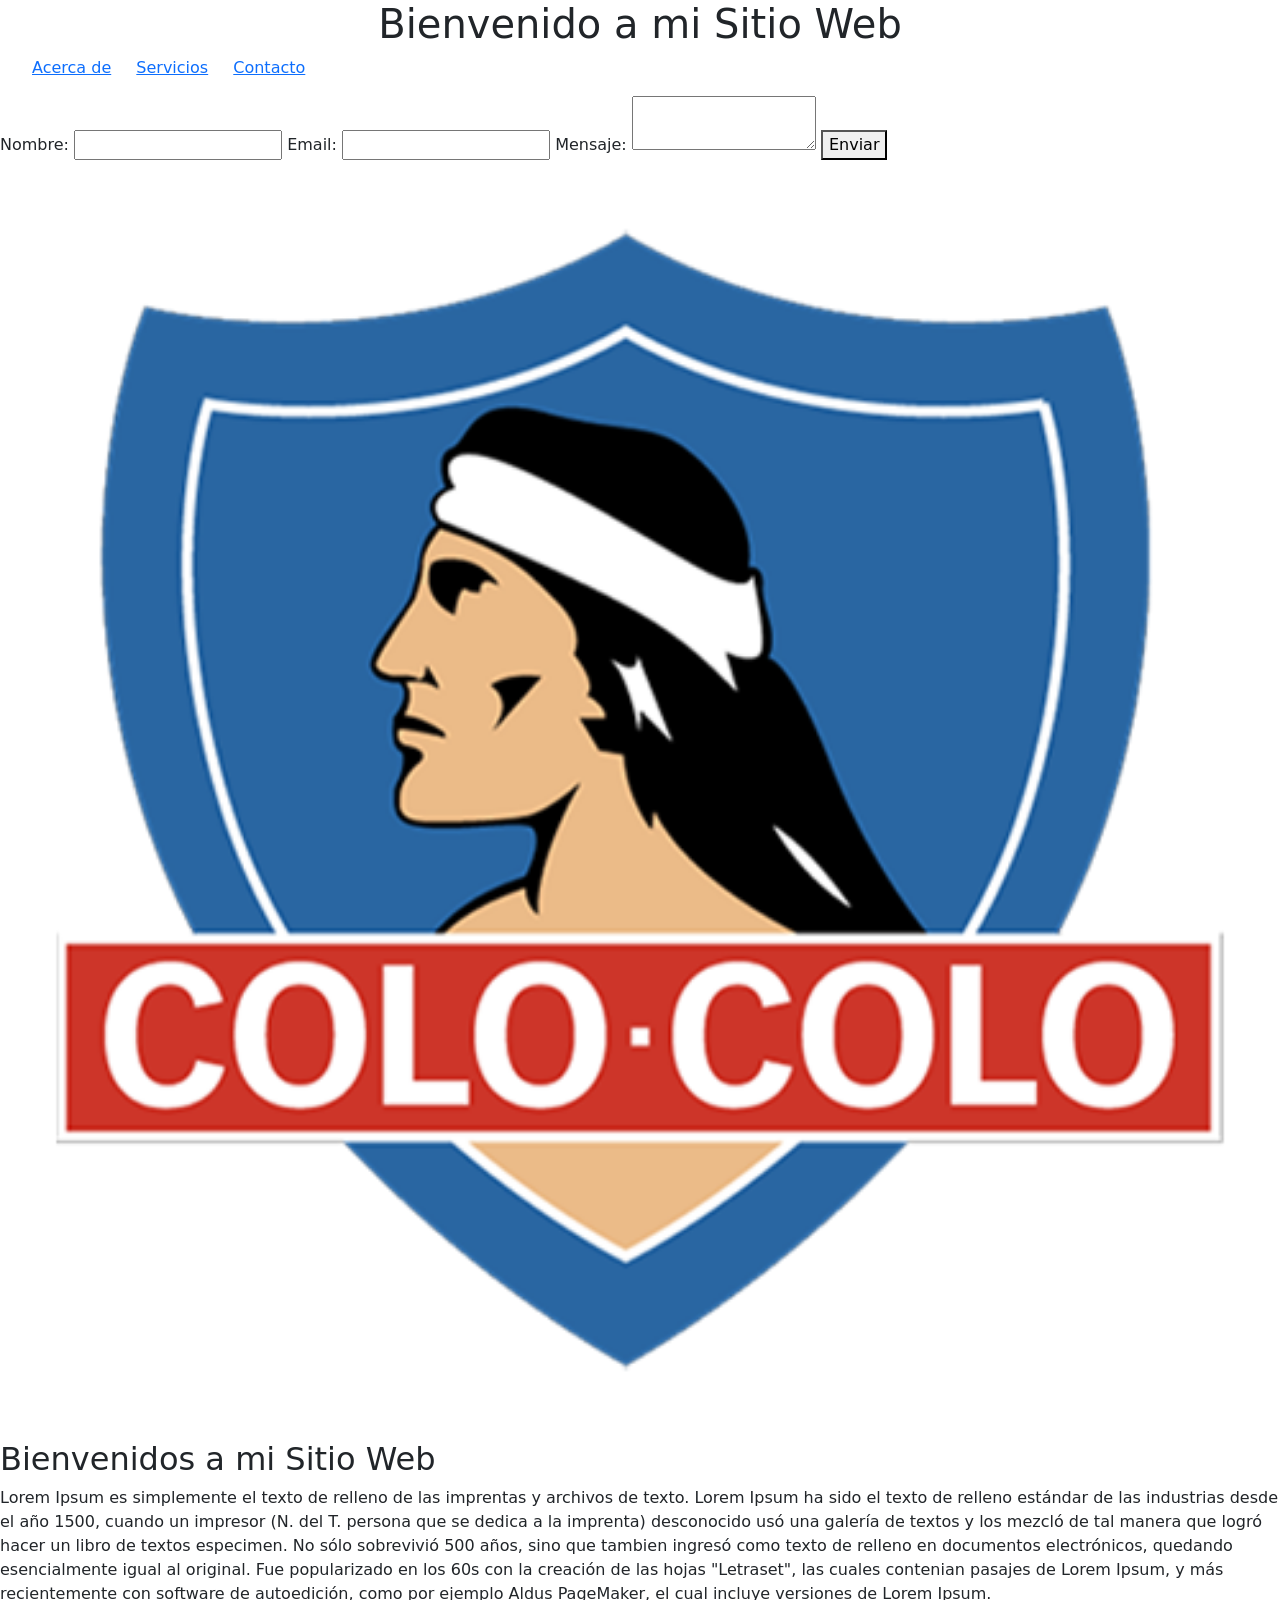
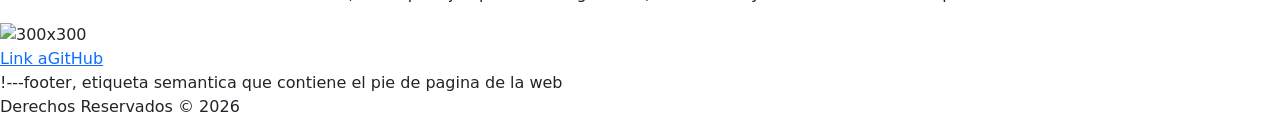
==== index.html @ 35bd5d10 "method get, clase programacion 22-09-26" ====
<!DOCTYPE html>
<html lang="en">
<head> <link rel="icon" href="img/colocolo.png">
    <meta charset="UTF-8">
    <meta name="viewport" content="width=device-width, initial-scale=1.0">
    <link rel="stylesheet" href="CSS/style.css">
    <link href="https://cdn.jsdelivr.net/npm/bootstrap@5.3.8/dist/css/bootstrap.min.css" rel="stylesheet" integrity="sha384-sRIl4kxILFvY47J16cr9ZwB07vP4J8+LH7qKQnuqkuIAvNWLzeN8tE5YBujZqJLB" crossorigin="anonymous">
    <script src="https://cdn.jsdelivr.net/npm/bootstrap@5.3.8/dist/js/bootstrap.bundle.min.js" integrity="sha384-FKyoEForCGlyvwx9Hj09JcYn3nv7wiPVlz7YYwJrWVcXK/BmnVDxM+D2scQbITxI" crossorigin="anonymous"></script>
    <title>Mi Primer Sitio</title>
</head> 
<body>
    <header style="text-align: center;">
        <h1> Bienvenido a mi Sitio Web</h1>
    </header> 
    <nav>
        <ul> 
            <li><a href="html/acercade.html">Acerca de</a></li>
            <li><a href="html/servicios.html">Servicios</a></li>
            <li><a href="html/contacto.html">Contacto</a></li>
        </ul>
    </nav>
    <form action="" method="get">
      <label for="nombre">Nombre:</label>
      <input type="text" id="nombre" name="nombre" required>
      <label for="email">Email:</label>
      <input type="email" id="email" name="email" required>
      <label for="mensaje">Mensaje:</label>
      <textarea id="mensaje" name="mensaje" required></textarea>
      <button type="submit">Enviar</button>
    </form>
    <div id="carouselExample" class="carousel slide">
  <div class="carousel-inner">
    <div class="carousel-item active">
      <img src="img/colocolo.png" class="d-block w-100" alt="20">
    </div>
    <div class="carousel-item">
      <img src="img/correa.jpeg" class="d-block w-100" alt="20">
    </div>
    <div class="carousel-item">
      <img src="img/lea hernandez.jpeg" class="d-block w-100" alt="20">
    </div>
  </div>
  <button class="carousel-control-prev" type="button" data-bs-target="#carouselExample" data-bs-slide="prev">
    <span class="carousel-control-prev-icon" aria-hidden="true"></span>
    <span class="visually-hidden">Previous</span>
  </button>
  <button class="carousel-control-next" type="button" data-bs-target="#carouselExample" data-bs-slide="next">
    <span class="carousel-control-next-icon" aria-hidden="true"></span>
    <span class="visually-hidden">Next</span>
  </button>
</div>
    <section>
        <article>
            <h2>Bienvenidos a mi Sitio Web</h2>
         <p>Lorem Ipsum es simplemente el texto de relleno de las imprentas y archivos de texto. Lorem Ipsum ha sido el texto de relleno estándar de las industrias desde el año 1500, cuando un impresor (N. del T. persona que se dedica a la imprenta) desconocido usó una galería de textos y los mezcló de tal manera que logró hacer un libro de textos especimen. No sólo sobrevivió 500 años, sino que tambien ingresó como texto de relleno en documentos electrónicos, quedando esencialmente igual al original. Fue popularizado en los 60s con la creación de las hojas "Letraset", las cuales contenian pasajes de Lorem Ipsum, y más recientemente con software de autoedición, como por ejemplo Aldus PageMaker, el cual incluye versiones de Lorem Ipsum.</p>
         <img src="https://media.dalealbo.cl/wp-content/uploads/sites/14/2024/08/31213228/a_uno_1104738_1_crop1566696190604jpg_242310155-1200x740.webp" alt="300x300" width="800" height="500">
        </article>
        <article>
            <a href="https://github.com/joakieff/Evaluaci-n_Formativa_Sitio_Web.git">Link aGitHub</a>
        </article>
    </section>

    !---footer, etiqueta semantica que contiene el pie de pagina de la web
    <footer>
        <p>Derechos Reservados &copy; 2026</p>
    </footer>
    <a href=""></a>
</body>
</html>
---- CSS/style.css ----
header {
    text-align: center;
}
body {
    background-color:darkseagreen
}
li {
    display: inline-block;
    margin-right: 20px;
}
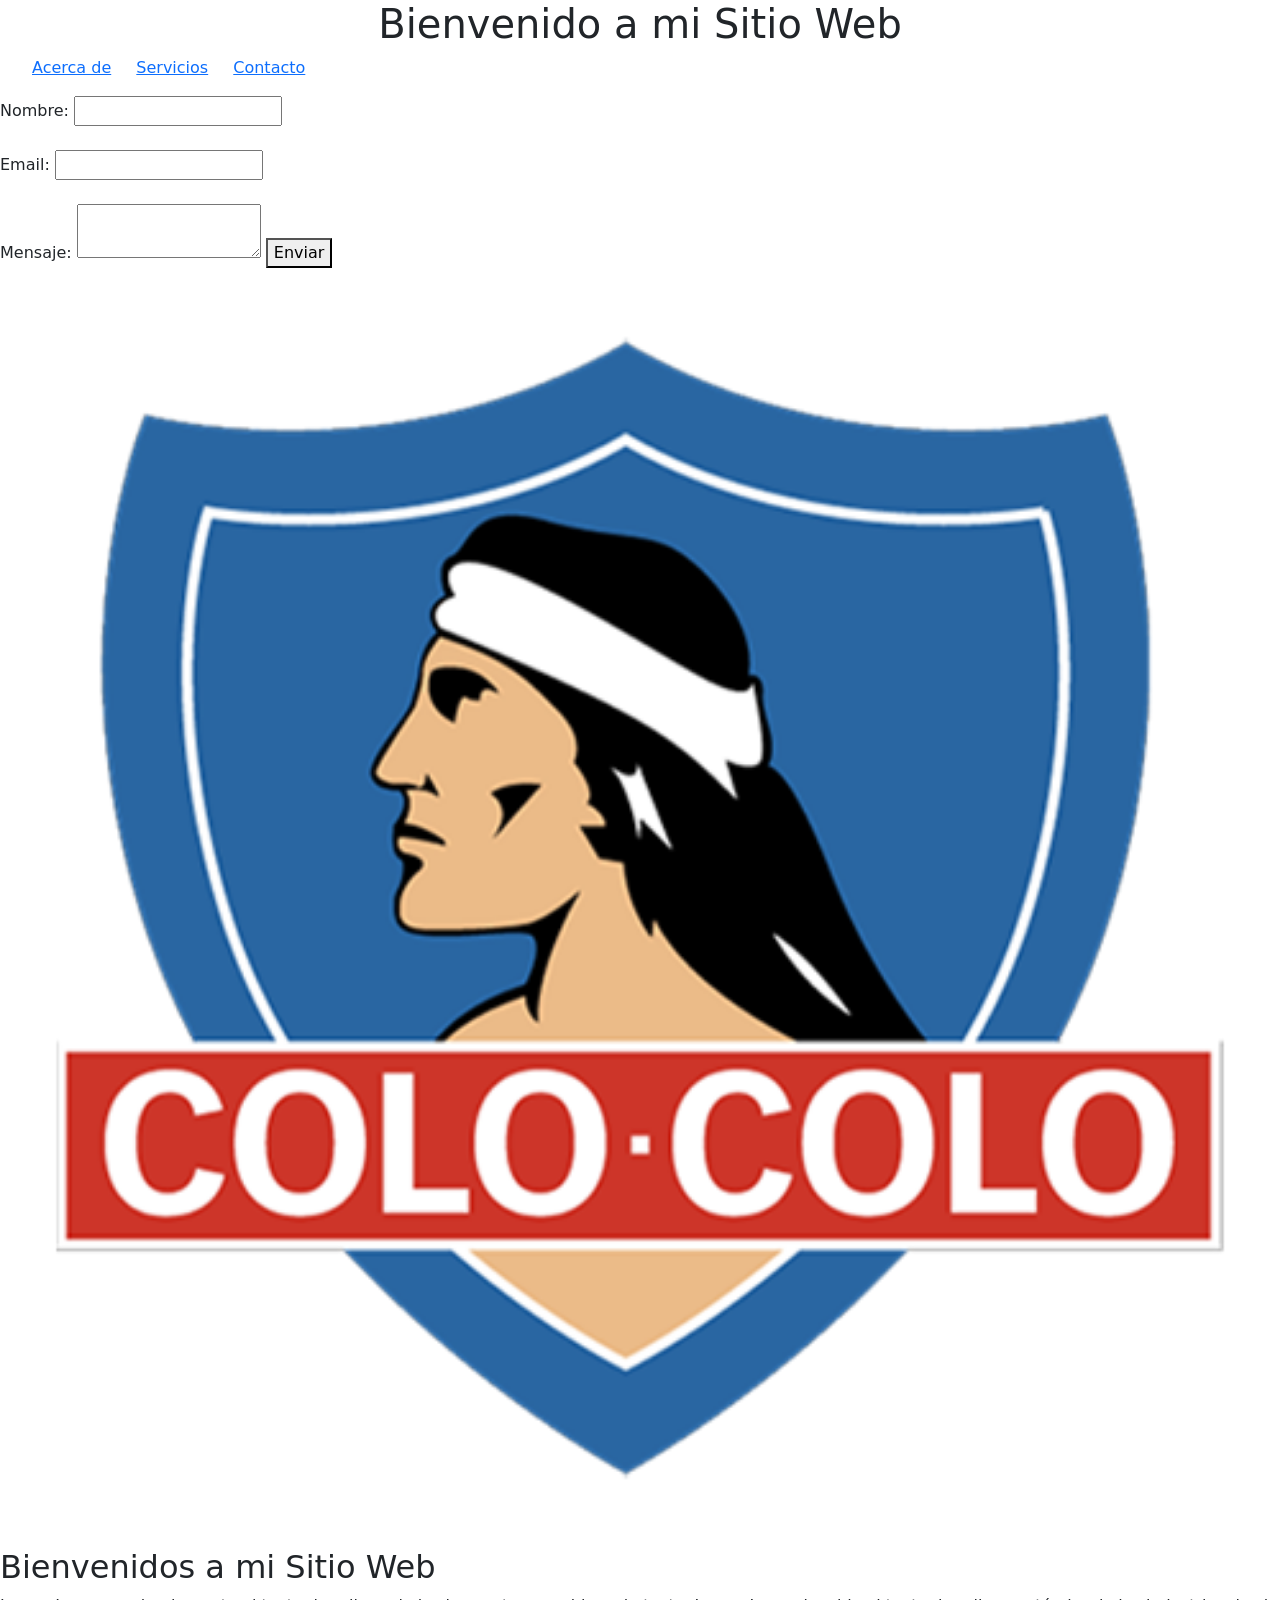
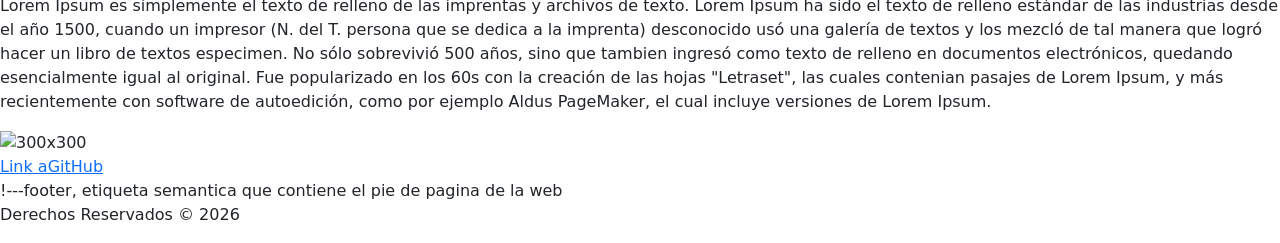
==== commit 908f2559: "formulario joaquin" ====
--- a/index.html
+++ b/index.html
@@ -22,8 +22,12 @@
     <form action="" method="get">
       <label for="nombre">Nombre:</label>
       <input type="text" id="nombre" name="nombre" required>
+      <br>
+      <br>
       <label for="email">Email:</label>
       <input type="email" id="email" name="email" required>
+      <br>
+      <br>
       <label for="mensaje">Mensaje:</label>
       <textarea id="mensaje" name="mensaje" required></textarea>
       <button type="submit">Enviar</button>
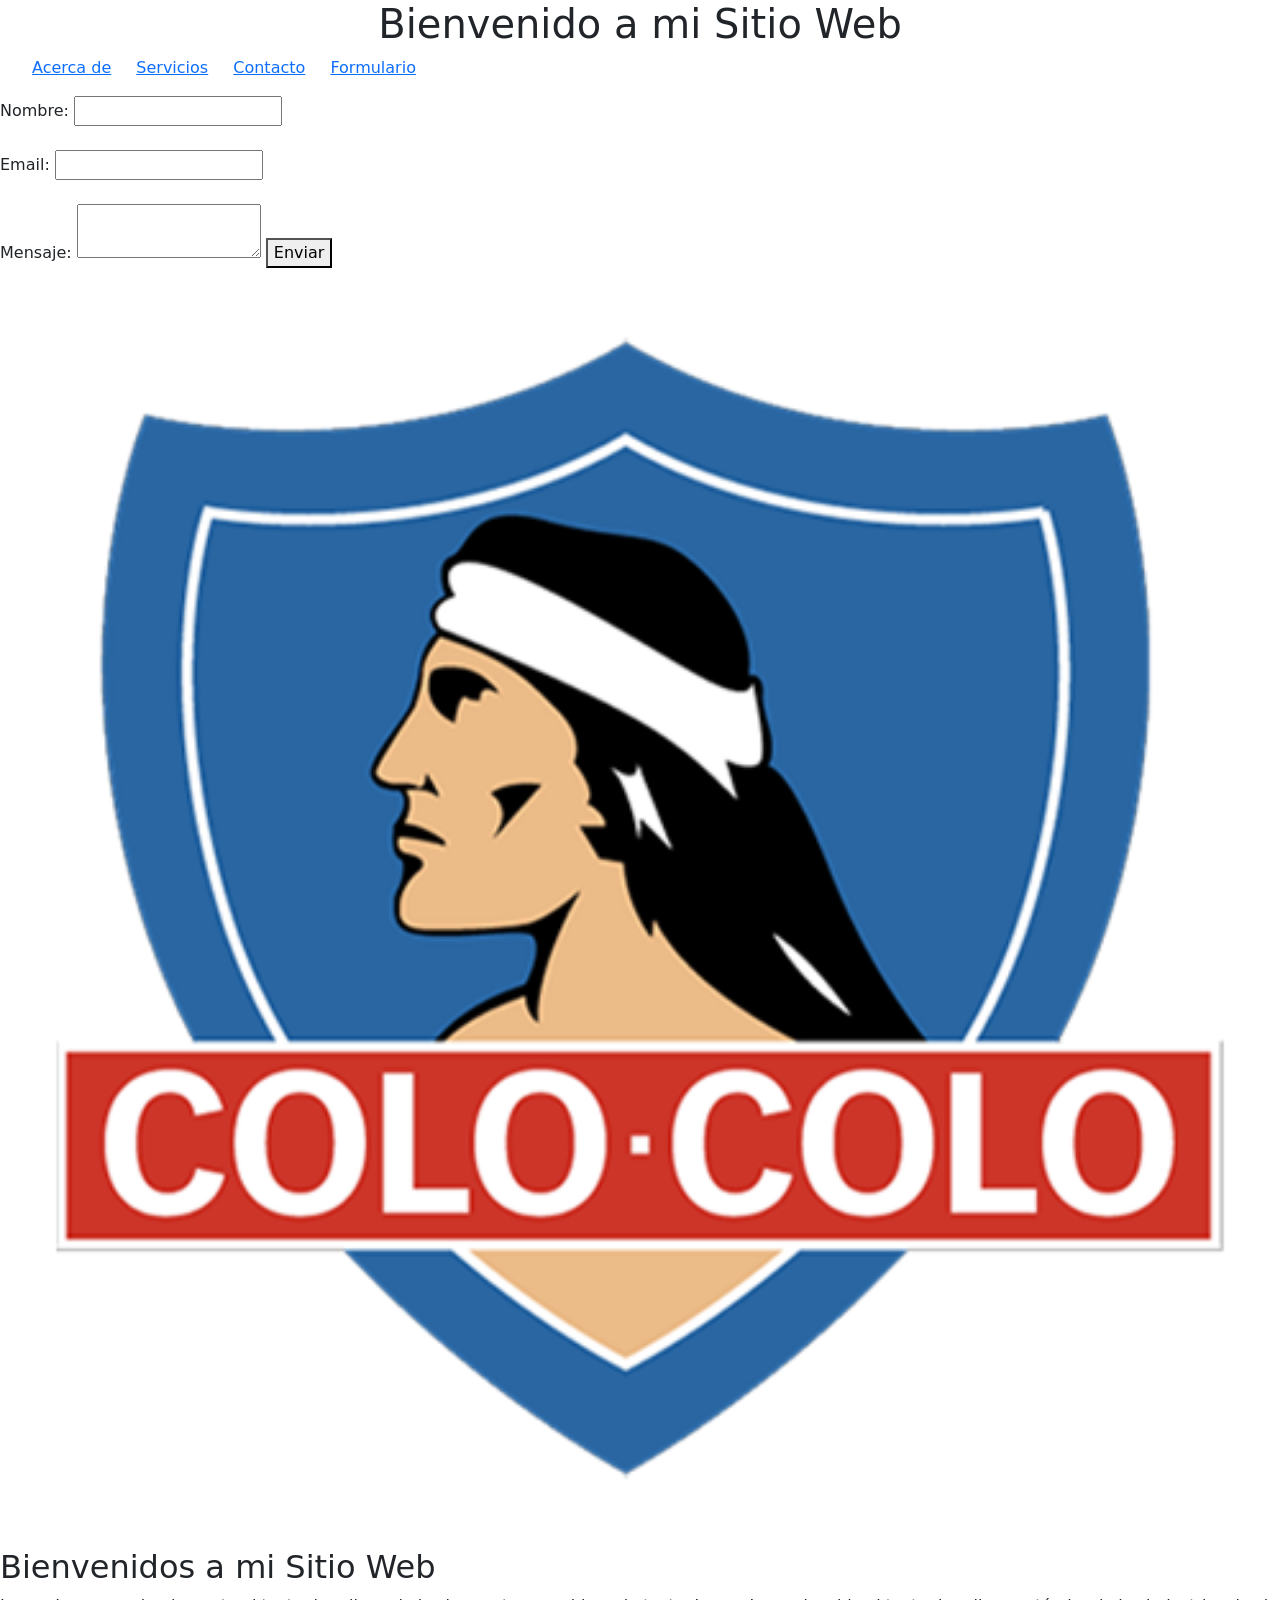
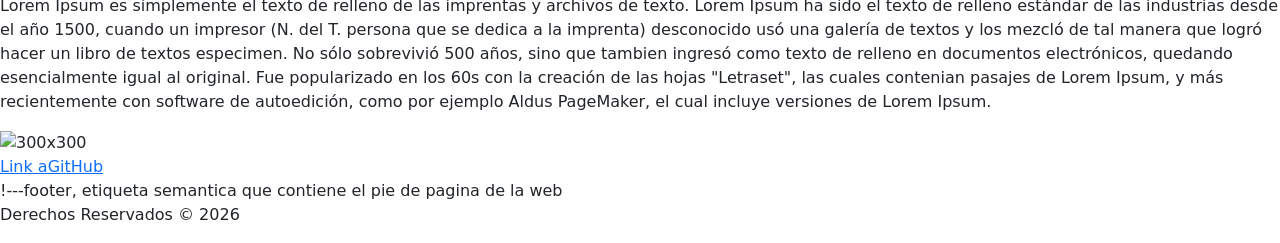
==== commit df32e017: "puesto el "datos personales" dentro de fromulario, calendario y selector de regioj." ====
--- a/index.html
+++ b/index.html
@@ -17,6 +17,7 @@
             <li><a href="html/acercade.html">Acerca de</a></li>
             <li><a href="html/servicios.html">Servicios</a></li>
             <li><a href="html/contacto.html">Contacto</a></li>
+            <li><a href="html/formulario.html">Formulario</a></li>
         </ul>
     </nav>
     <form action="" method="get">
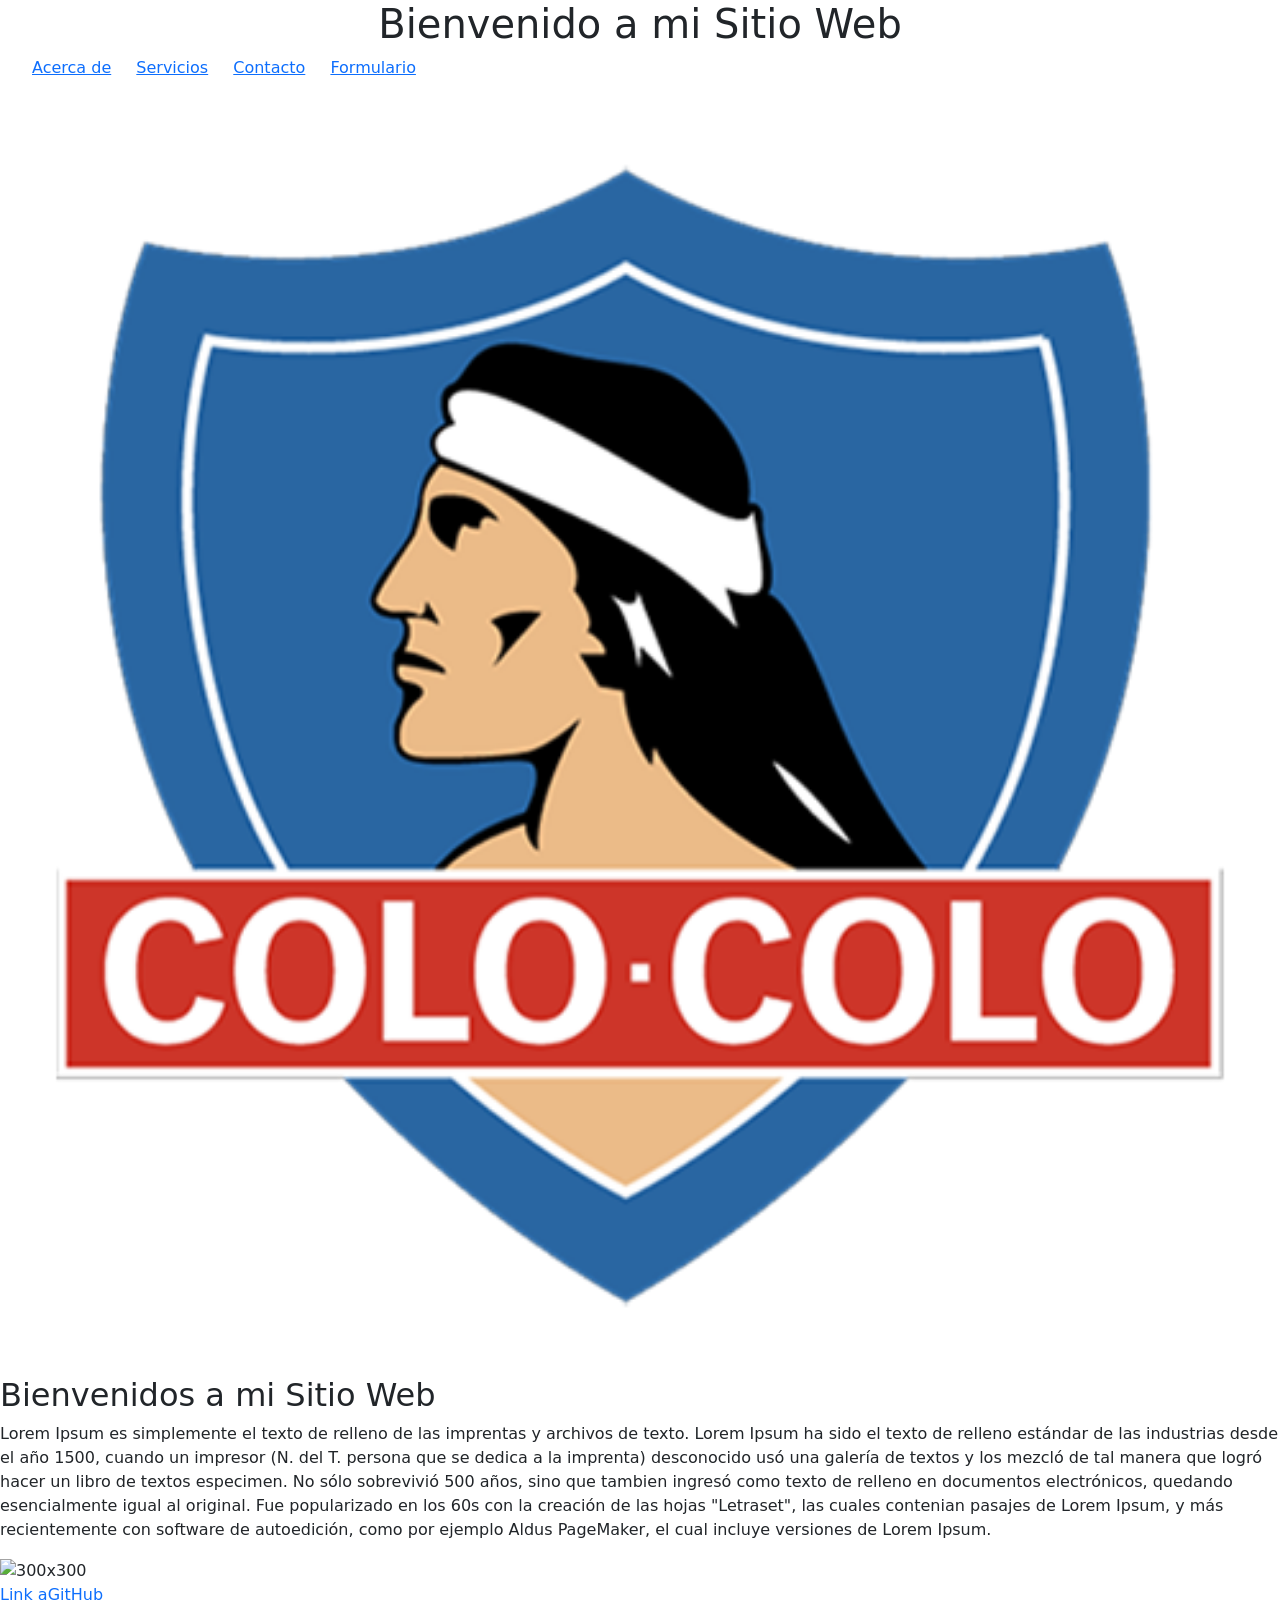
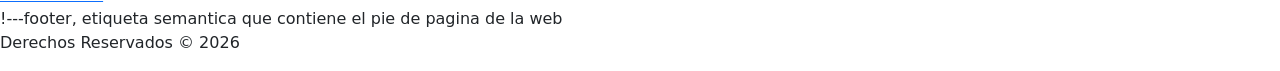
==== commit f378dd37: "agregado el "Informacion academica" y "Areas de interes" ademas del mensaje u observaciones" ====
--- a/index.html
+++ b/index.html
@@ -20,19 +20,6 @@
             <li><a href="html/formulario.html">Formulario</a></li>
         </ul>
     </nav>
-    <form action="" method="get">
-      <label for="nombre">Nombre:</label>
-      <input type="text" id="nombre" name="nombre" required>
-      <br>
-      <br>
-      <label for="email">Email:</label>
-      <input type="email" id="email" name="email" required>
-      <br>
-      <br>
-      <label for="mensaje">Mensaje:</label>
-      <textarea id="mensaje" name="mensaje" required></textarea>
-      <button type="submit">Enviar</button>
-    </form>
     <div id="carouselExample" class="carousel slide">
   <div class="carousel-inner">
     <div class="carousel-item active">
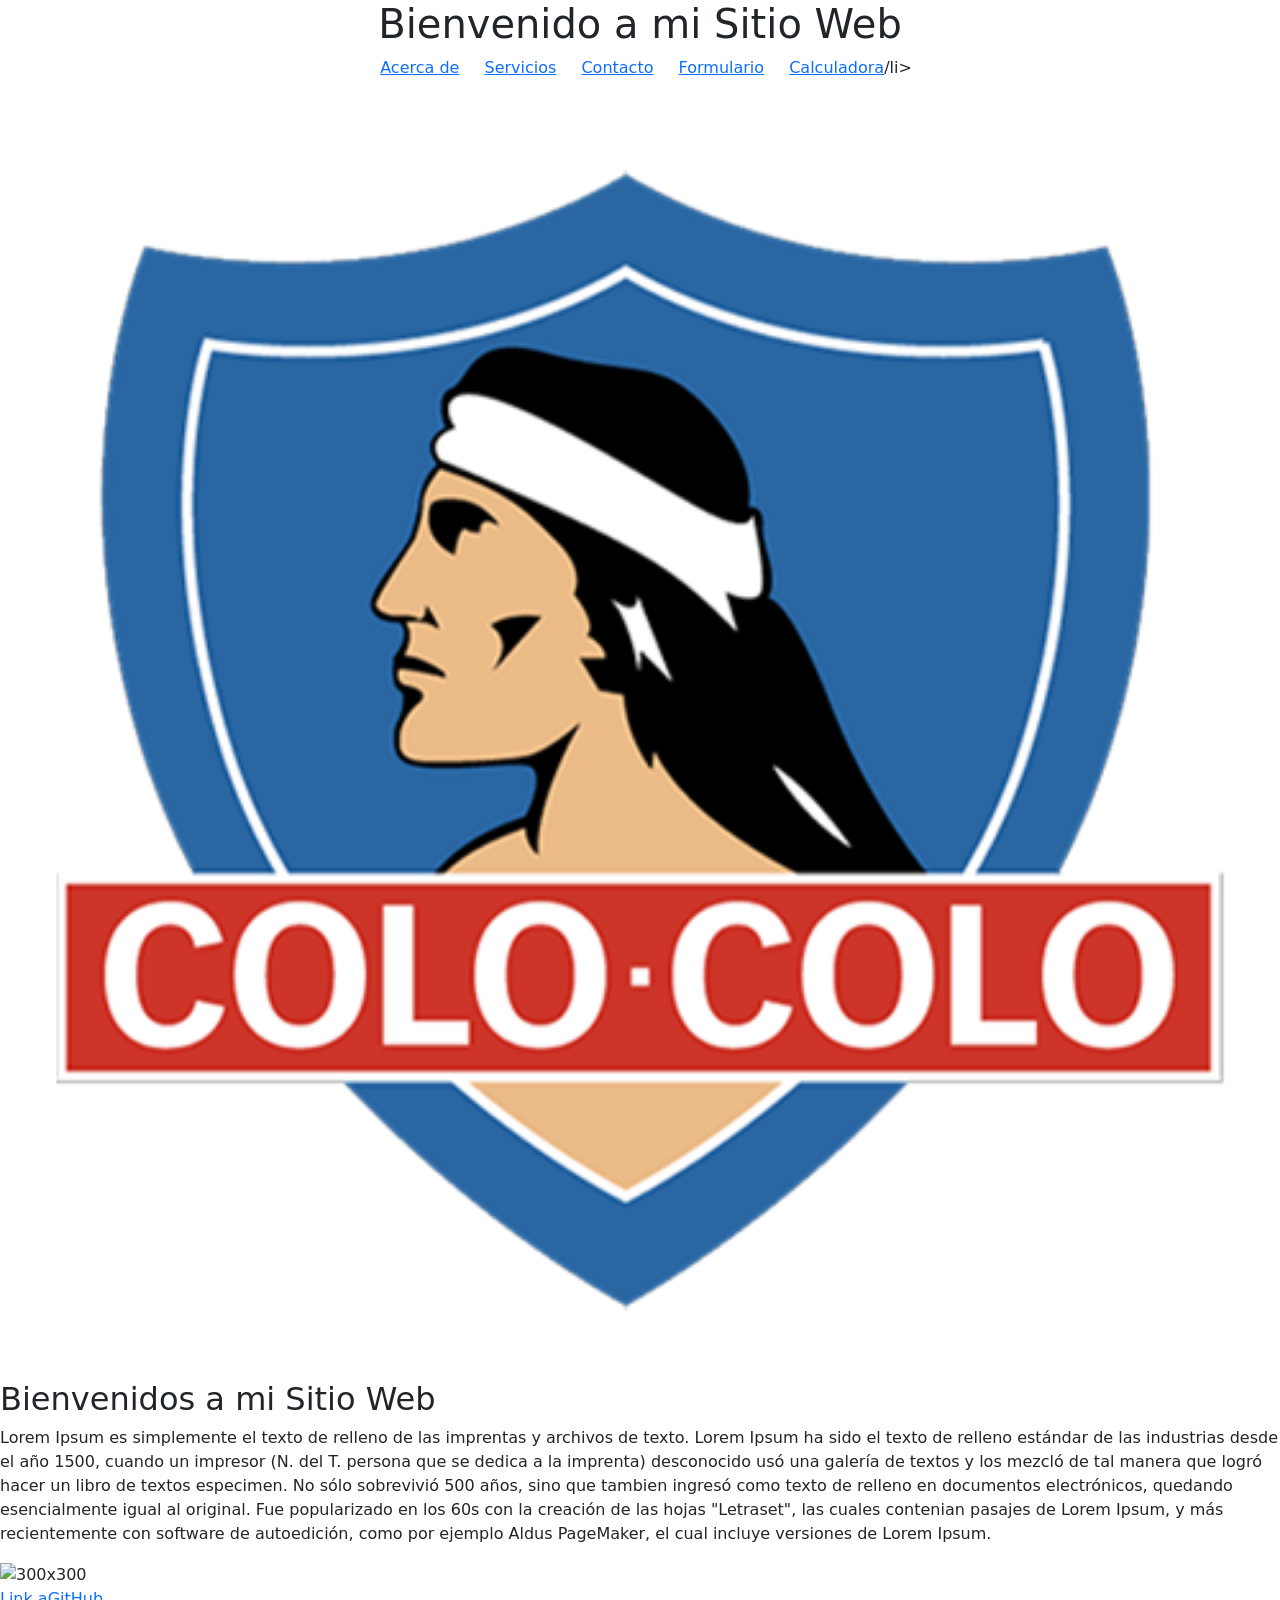
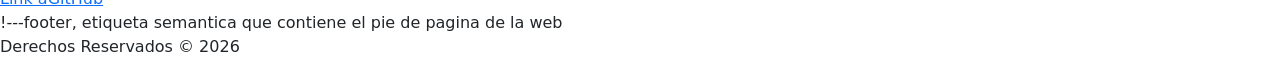
==== commit 0c26b729: "cree el link hacia calculdora en el index, inicio" ====
--- a/index.html
+++ b/index.html
@@ -18,6 +18,7 @@
             <li><a href="html/servicios.html">Servicios</a></li>
             <li><a href="html/contacto.html">Contacto</a></li>
             <li><a href="html/formulario.html">Formulario</a></li>
+            <li><a href="html/calculadora.html"> Calculadora</a>/li>
         </ul>
     </nav>
     <div id="carouselExample" class="carousel slide">
--- a/CSS/style.css
+++ b/CSS/style.css
@@ -7,4 +7,14 @@
 li {
     display: inline-block;
     margin-right: 20px;
+}
+
+nav {
+    text-align: center;
+    margin-bottom: 20px;
+}
+
+form {
+    text-align: center;
+    margin-bottom: 20px;
 }
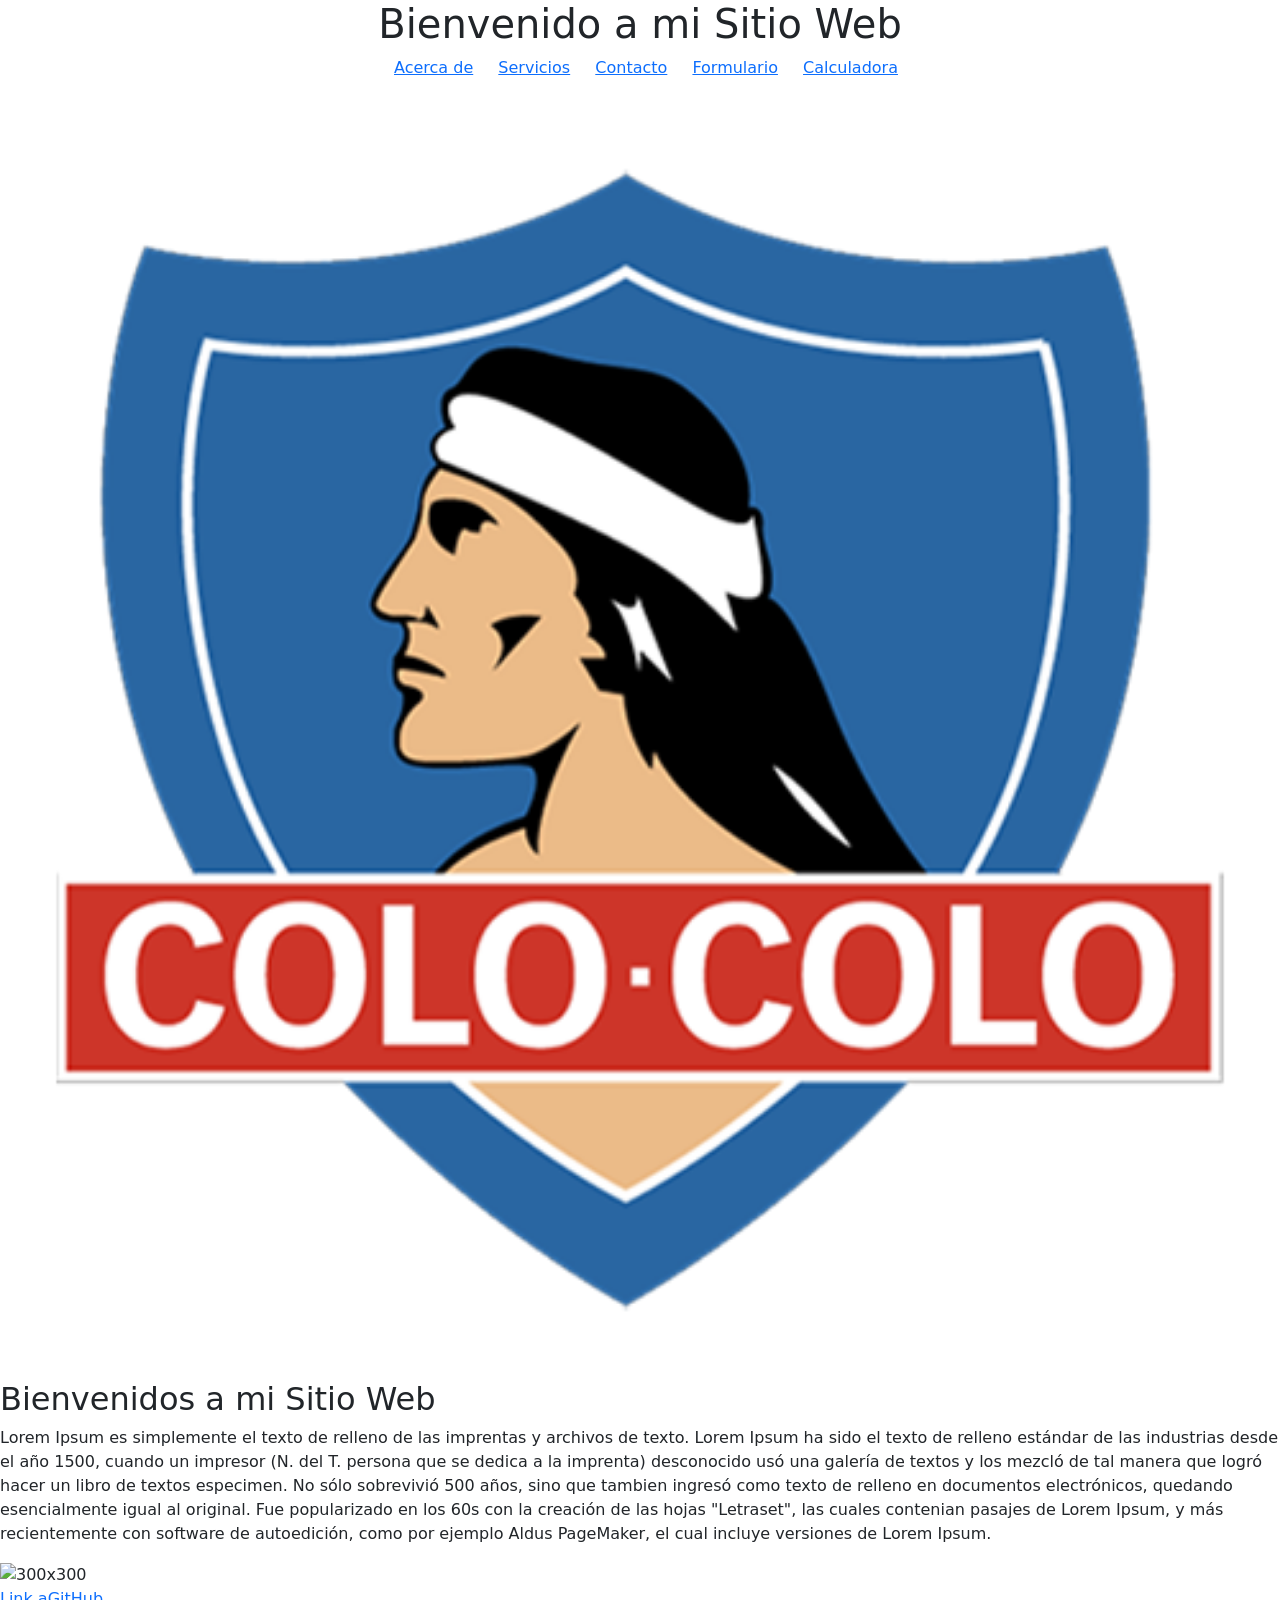
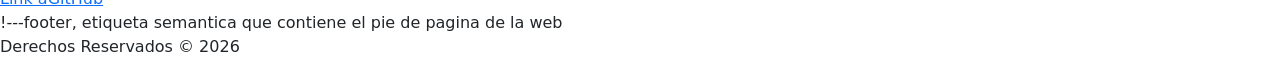
==== commit 9caf518d: "ajajhaha" ====
--- a/index.html
+++ b/index.html
@@ -18,7 +18,7 @@
             <li><a href="html/servicios.html">Servicios</a></li>
             <li><a href="html/contacto.html">Contacto</a></li>
             <li><a href="html/formulario.html">Formulario</a></li>
-            <li><a href="html/calculadora.html"> Calculadora</a>/li>
+            <li><a href="html/calculadora.html"> Calculadora</a></li>
         </ul>
     </nav>
     <div id="carouselExample" class="carousel slide">
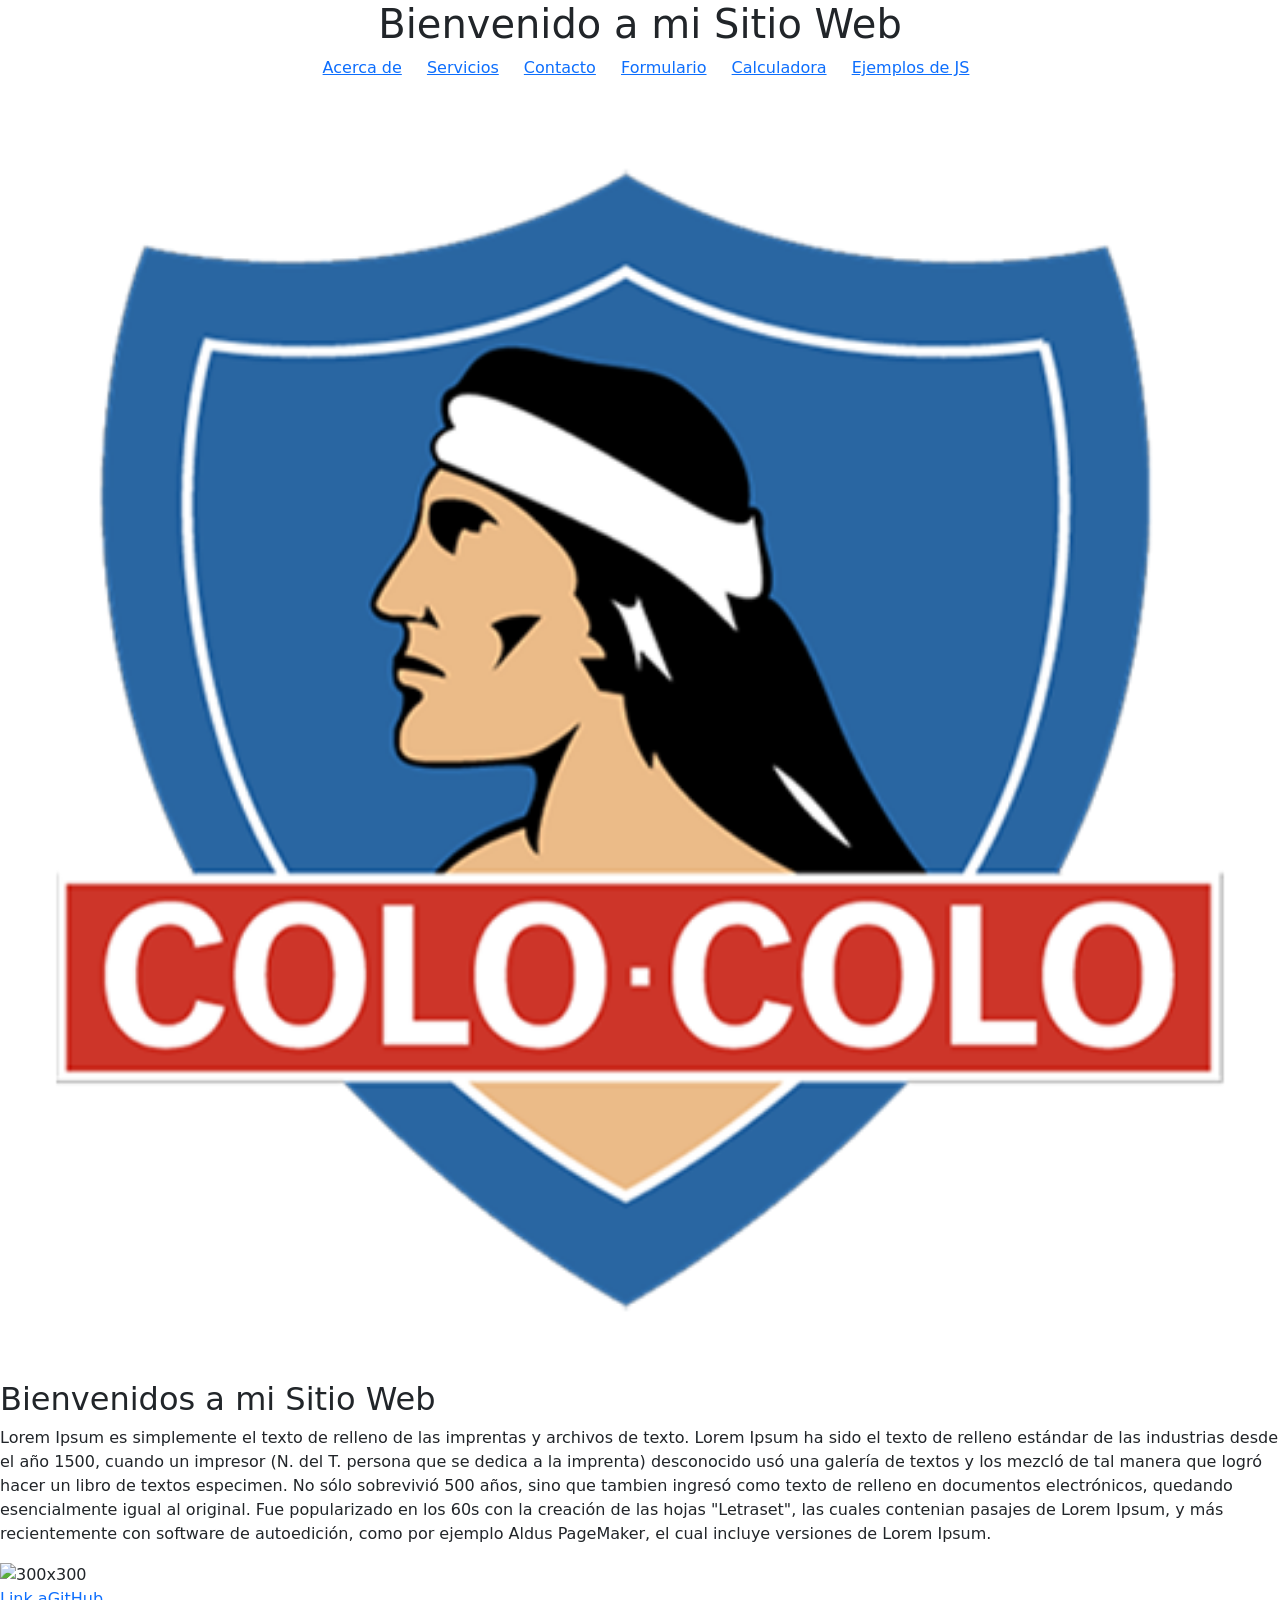
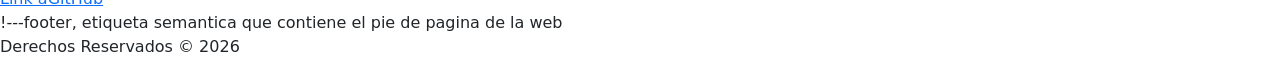
==== commit f27ed543: "cambie las funciones js porque solo me dejaba sumar, restar, division o multiplicar 5 y 10" ====
--- a/index.html
+++ b/index.html
@@ -18,7 +18,8 @@
             <li><a href="html/servicios.html">Servicios</a></li>
             <li><a href="html/contacto.html">Contacto</a></li>
             <li><a href="html/formulario.html">Formulario</a></li>
-            <li><a href="html/calculadora.html"> Calculadora</a></li>
+            <li><a href="html/calculadora.html">Calculadora</a></li>
+            <li><a href="html/ejemplosJS.html">Ejemplos de JS</a></li>
         </ul>
     </nav>
     <div id="carouselExample" class="carousel slide">
